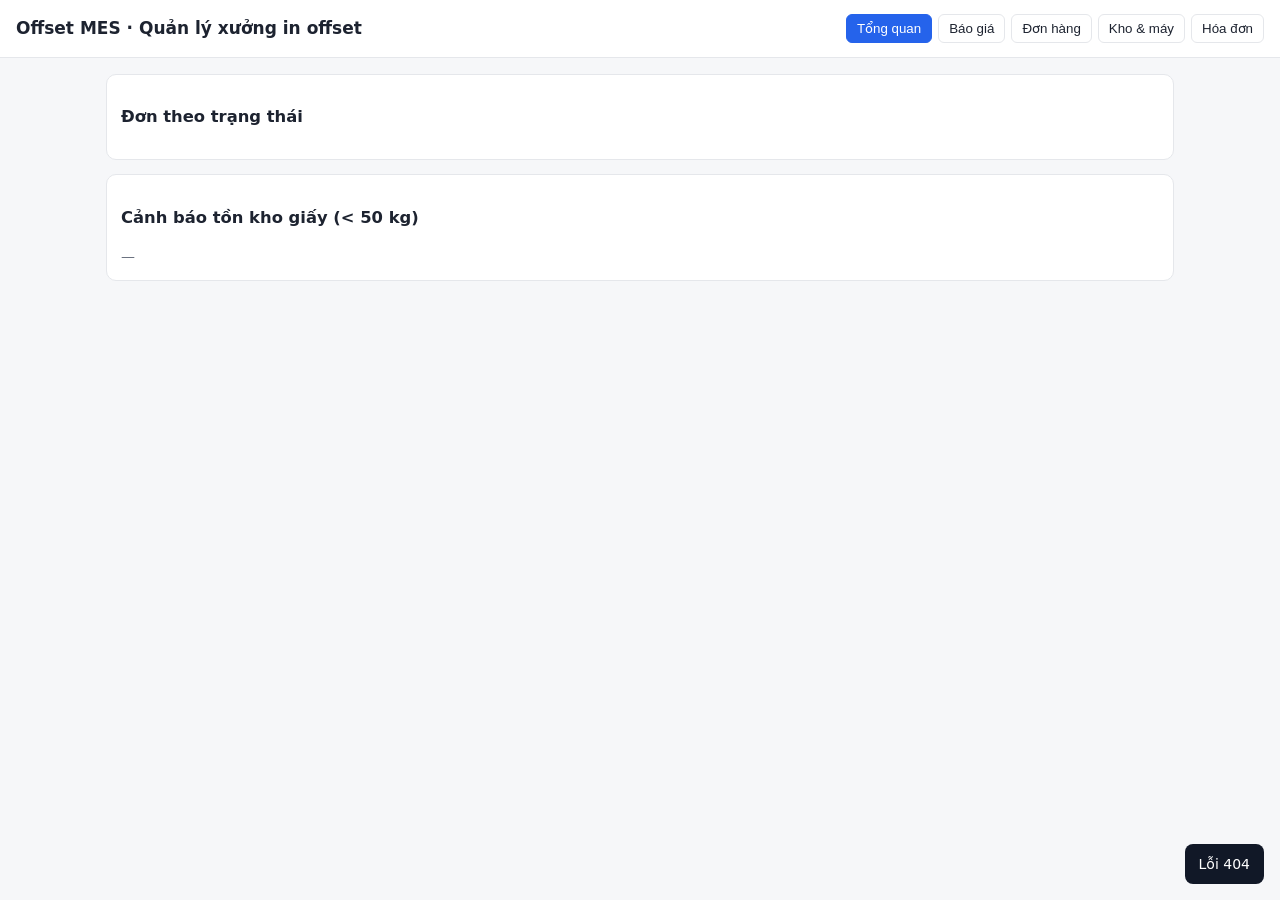
==== offset_mes/static/index.html @ 386a71b9 "Add Offset MES: end-to-end offset printing shop software Initial version of a lightweight production" ====
<!doctype html>
<html lang="vi">
<head>
<meta charset="utf-8">
<meta name="viewport" content="width=device-width, initial-scale=1">
<title>Offset MES</title>
<style>
  :root { --bg:#f6f7f9; --card:#fff; --ink:#1d2330; --muted:#6b7280; --line:#e5e7eb; --accent:#2563eb; --ok:#15803d; --warn:#b45309; --bad:#b91c1c; }
  @media (prefers-color-scheme: dark) {
    :root:not([data-theme="light"]) { --bg:#0f1115; --card:#181b22; --ink:#e7e9ee; --muted:#9aa3b2; --line:#2a2f3a; --accent:#60a5fa; }
  }
  :root[data-theme="dark"] { --bg:#0f1115; --card:#181b22; --ink:#e7e9ee; --muted:#9aa3b2; --line:#2a2f3a; --accent:#60a5fa; }
  * { box-sizing: border-box; }
  body { margin:0; font:14px/1.45 system-ui, -apple-system, "Segoe UI", Roboto, sans-serif; background:var(--bg); color:var(--ink); }
  header { padding:14px 16px; background:var(--card); border-bottom:1px solid var(--line); display:flex; flex-wrap:wrap; gap:8px; align-items:center; justify-content:space-between; }
  header h1 { font-size:17px; margin:0; }
  nav { display:flex; flex-wrap:wrap; gap:6px; }
  nav button { border:1px solid var(--line); background:transparent; color:var(--ink); padding:6px 10px; border-radius:6px; cursor:pointer; }
  nav button.active { background:var(--accent); border-color:var(--accent); color:#fff; }
  main { padding:16px; max-width:1100px; margin:0 auto; }
  section { display:none; } section.active { display:block; }
  .card { background:var(--card); border:1px solid var(--line); border-radius:10px; padding:14px; margin-bottom:14px; }
  .grid { display:grid; gap:10px; grid-template-columns:repeat(auto-fit,minmax(170px,1fr)); }
  .stat b { display:block; font-size:20px; }
  .stat span { color:var(--muted); font-size:12px; }
  label { display:flex; flex-direction:column; gap:4px; font-size:12px; color:var(--muted); }
  input, select { padding:7px 8px; border:1px solid var(--line); border-radius:6px; background:var(--bg); color:var(--ink); font:inherit; }
  button.act { padding:7px 12px; border:0; border-radius:6px; background:var(--accent); color:#fff; cursor:pointer; font:inherit; }
  button.ghost { padding:6px 10px; border:1px solid var(--line); border-radius:6px; background:transparent; color:var(--ink); cursor:pointer; font:inherit; }
  table { width:100%; border-collapse:collapse; font-size:13px; }
  th, td { text-align:left; padding:8px 6px; border-bottom:1px solid var(--line); vertical-align:middle; }
  th { color:var(--muted); font-weight:500; }
  .row { display:flex; flex-wrap:wrap; gap:8px; align-items:flex-end; }
  .pill { display:inline-block; padding:2px 8px; border-radius:999px; font-size:12px; background:var(--line); }
  .pill.ok { background:#dcfce7; color:var(--ok); } .pill.warn { background:#fef3c7; color:var(--warn); } .pill.bad { background:#fee2e2; color:var(--bad); }
  #msg { position:fixed; right:16px; bottom:16px; background:#111827; color:#fff; padding:10px 14px; border-radius:8px; display:none; max-width:360px; }
  .muted { color:var(--muted); }
  .scroll { overflow-x:auto; }
  @media (max-width:600px) { main { padding:12px; } }
</style>
</head>
<body>
<header>
  <h1>Offset MES · Quản lý xưởng in offset</h1>
  <nav>
    <button data-tab="dash" class="active">Tổng quan</button>
    <button data-tab="quote">Báo giá</button>
    <button data-tab="jobs">Đơn hàng</button>
    <button data-tab="plant">Kho &amp; máy</button>
    <button data-tab="ar">Hóa đơn</button>
  </nav>
</header>

<main>
  <section id="dash" class="active">
    <div class="grid" id="stats"></div>
    <div class="card"><h3>Đơn theo trạng thái</h3><div class="scroll"><table id="byStatus"></table></div></div>
    <div class="card"><h3>Cảnh báo tồn kho giấy (&lt; 50 kg)</h3><div id="lowStock" class="muted">—</div></div>
  </section>

  <section id="quote">
    <div class="card">
      <h3>Tính báo giá</h3>
      <div class="grid">
        <label>Khách hàng<select id="q_customer"></select></label>
        <label>Loại giấy<select id="q_paper"></select></label>
        <label>Máy in<select id="q_machine"></select></label>
        <label>Rộng thành phẩm (mm)<input id="q_pw" type="number" value="90"></label>
        <label>Cao thành phẩm (mm)<input id="q_ph" type="number" value="54"></label>
        <label>Số lượng<input id="q_qty" type="number" value="1000"></label>
        <label>Màu mặt trước<input id="q_cf" type="number" value="4"></label>
        <label>Màu mặt sau<input id="q_cb" type="number" value="0"></label>
        <label>Gia công sau in (VND/cái)<input id="q_fin" type="number" value="0"></label>
        <label>Hao hụt (%)<input id="q_spoil" type="number" value="3"></label>
        <label>Lợi nhuận (%)<input id="q_margin" type="number" value="25"></label>
      </div>
      <div class="row" style="margin-top:12px">
        <button class="act" id="btnEstimate">Tính giá</button>
        <button class="ghost" id="btnSaveQuote">Lưu báo giá</button>
        <span class="muted">Thêm khách hàng / giấy / máy ở tab Kho &amp; máy.</span>
      </div>
      <div id="estimate" style="margin-top:12px"></div>
    </div>
    <div class="card"><h3>Báo giá đã lưu</h3><div class="scroll"><table id="quotes"></table></div></div>
  </section>

  <section id="jobs">
    <div class="card">
      <div class="row">
        <label>Lọc trạng thái
          <select id="jobFilter"><option value="">Tất cả</option></select>
        </label>
        <button class="ghost" id="btnRefreshJobs">Tải lại</button>
      </div>
    </div>
    <div class="card"><div class="scroll"><table id="jobTable"></table></div></div>
  </section>

  <section id="plant">
    <div class="grid">
      <div class="card">
        <h3>Thêm khách hàng</h3>
        <label>Tên<input id="c_name"></label>
        <label>Điện thoại<input id="c_phone"></label>
        <label>MST<input id="c_tax"></label>
        <p><button class="act" id="btnAddCustomer">Thêm</button></p>
      </div>
      <div class="card">
        <h3>Thêm giấy</h3>
        <label>Tên giấy<input id="p_name"></label>
        <label>Định lượng (g/m²)<input id="p_gsm" type="number" value="300"></label>
        <label>Khổ tờ rộng (mm)<input id="p_w" type="number" value="640"></label>
        <label>Khổ tờ cao (mm)<input id="p_h" type="number" value="900"></label>
        <label>Giá (VND/kg)<input id="p_price" type="number" value="28000"></label>
        <label>Tồn kho (kg)<input id="p_stock" type="number" value="500"></label>
        <p><button class="act" id="btnAddPaper">Thêm</button></p>
      </div>
      <div class="card">
        <h3>Thêm máy in</h3>
        <label>Tên máy<input id="m_name"></label>
        <label>Tốc độ (tờ/giờ)<input id="m_speed" type="number" value="6000"></label>
        <label>Giá giờ máy (VND)<input id="m_rate" type="number" value="450000"></label>
        <label>Số màu tối đa<input id="m_colors" type="number" value="4"></label>
        <p><button class="act" id="btnAddMachine">Thêm</button></p>
      </div>
    </div>
    <div class="card"><h3>Giấy trong kho</h3><div class="scroll"><table id="papers"></table></div></div>
    <div class="card"><h3>Máy in</h3><div class="scroll"><table id="machines"></table></div></div>
  </section>

  <section id="ar">
    <div class="card"><h3>Hóa đơn &amp; công nợ</h3><div class="scroll"><table id="invoices"></table></div></div>
  </section>
</main>

<div id="msg"></div>

<script>
const $ = (id) => document.getElementById(id);
const fmt = (n) => Number(n || 0).toLocaleString("vi-VN");
const esc = (s) => String(s ?? "").replace(/[&<>"']/g, c => ({"&":"&amp;","<":"&lt;",">":"&gt;",'"':"&quot;","'":"&#39;"}[c]));
let STATUSES = [];

function toast(text) {
  const el = $("msg"); el.textContent = text; el.style.display = "block";
  clearTimeout(toast.t); toast.t = setTimeout(() => el.style.display = "none", 3500);
}

async function api(method, path, body) {
  const res = await fetch(path, {
    method, headers: body ? { "Content-Type": "application/json" } : {},
    body: body ? JSON.stringify(body) : undefined,
  });
  const data = await res.json().catch(() => ({}));
  if (!res.ok) throw new Error(data.error || ("Lỗi " + res.status));
  return data;
}

async function run(fn) {
  try { await fn(); } catch (e) { toast(e.message); }
}

document.querySelectorAll("nav button").forEach(btn => btn.onclick = () => {
  document.querySelectorAll("nav button").forEach(b => b.classList.toggle("active", b === btn));
  document.querySelectorAll("section").forEach(s => s.classList.toggle("active", s.id === btn.dataset.tab));
  loadTab(btn.dataset.tab);
});

async function loadTab(tab) {
  if (tab === "dash") return loadDash();
  if (tab === "quote") return loadQuoteTab();
  if (tab === "jobs") return loadJobs();
  if (tab === "plant") return loadPlant();
  if (tab === "ar") return loadInvoices();
}

async function loadDash() {
  const d = await api("GET", "/api/dashboard");
  const jobsOpen = Object.entries(d.jobs_by_status).filter(([s]) => !["CLOSED","CANCELLED"].includes(s)).reduce((a,[,n]) => a+n, 0);
  $("stats").innerHTML = [
    ["Đơn đang mở", jobsOpen], ["Doanh thu đã xuất HĐ", fmt(d.revenue_invoiced) + " ₫"],
    ["Công nợ phải thu", fmt(d.receivable) + " ₫"], ["Máy in", d.machines.length],
  ].map(([k,v]) => `<div class="card stat"><b>${v}</b><span>${k}</span></div>`).join("");
  $("byStatus").innerHTML = "<tr><th>Trạng thái</th><th>Số đơn</th></tr>" +
    Object.entries(d.jobs_by_status).map(([s,n]) => `<tr><td>${s}</td><td>${n}</td></tr>`).join("");
  $("lowStock").innerHTML = d.low_stock_papers.length
    ? d.low_stock_papers.map(p => `<span class="pill warn">${esc(p.name)}: ${p.stock_kg} kg</span>`).join(" ")
    : "Không có loại giấy nào sắp hết.";
}

async function loadQuoteTab() {
  const [customers, papers, machines, quotes] = await Promise.all([
    api("GET", "/api/customers"), api("GET", "/api/papers"),
    api("GET", "/api/machines"), api("GET", "/api/quotes"),
  ]);
  $("q_customer").innerHTML = customers.map(c => `<option value="${c.id}">${esc(c.name)}</option>`).join("") || `<option value="">(chưa có khách)</option>`;
  $("q_paper").innerHTML = papers.map(p => `<option value="${p.id}">${esc(p.name)} ${p.gsm}gsm ${p.sheet_w}×${p.sheet_h}</option>`).join("");
  $("q_machine").innerHTML = `<option value="">Tự chọn máy nhanh nhất</option>` + machines.map(m => `<option value="${m.id}">${esc(m.name)}</option>`).join("");
  $("quotes").innerHTML = "<tr><th>Mã</th><th>Khách</th><th>Tổng (có VAT)</th><th>Đơn giá</th><th>Trạng thái</th><th></th></tr>" +
    quotes.map(q => `<tr><td>#${q.id}</td><td>${esc(customerName(customers, q.customer_id))}</td><td>${fmt(q.result.total)} ₫</td><td>${fmt(q.result.unit_price)} ₫</td>
      <td><span class="pill ${q.status === "ACCEPTED" ? "ok" : ""}">${q.status === "ACCEPTED" ? "Đã chốt" : "Nháp"}</span></td>
      <td>${q.status === "DRAFT" ? `<button class="act" onclick="acceptQuote(${q.id})">Khách chốt</button>` : ""}</td></tr>`).join("");
}
const customerName = (list, id) => (list.find(c => c.id === id) || {}).name || "";

function quotePayload() {
  return {
    customer_id: Number($("q_customer").value), paper_id: Number($("q_paper").value),
    machine_id: $("q_machine").value ? Number($("q_machine").value) : null,
    piece_w: Number($("q_pw").value), piece_h: Number($("q_ph").value), quantity: Number($("q_qty").value),
    colors_front: Number($("q_cf").value), colors_back: Number($("q_cb").value),
    finishing_per_piece: Number($("q_fin").value), spoilage_pct: Number($("q_spoil").value),
    margin_pct: Number($("q_margin").value),
  };
}

function renderEstimate(r) {
  $("estimate").innerHTML = `
    <div class="grid">
      <div class="card stat"><b>${r.ups}</b><span>sản phẩm / tờ in</span></div>
      <div class="card stat"><b>${fmt(r.total_sheets)}</b><span>tổng số tờ (kể cả chạy thử &amp; hao hụt)</span></div>
      <div class="card stat"><b>${r.paper_kg} kg</b><span>giấy cần dùng</span></div>
      <div class="card stat"><b>${r.press_hours} h</b><span>thời gian máy</span></div>
      <div class="card stat"><b>${fmt(r.total)} ₫</b><span>tổng có VAT 10%</span></div>
      <div class="card stat"><b>${fmt(r.unit_price)} ₫</b><span>đơn giá / cái</span></div>
    </div>
    <p class="muted">Giá vốn: giấy ${fmt(r.cost.paper)} · bản kẽm ${fmt(r.cost.plates)} · máy ${fmt(r.cost.press)} · gia công ${fmt(r.cost.finishing)} · tổng vốn ${fmt(r.cost.total)} ₫ · lợi nhuận ${r.margin_pct}% · VAT ${fmt(r.vat)} ₫</p>`;
}

async function acceptQuote(id) {
  await run(async () => {
    const job = await api("POST", `/api/quotes/${id}/accept`);
    toast(`Đã tạo đơn ${job.code}`);
    loadQuoteTab();
  });
}

async function loadJobs() {
  if (!STATUSES.length) STATUSES = await api("GET", "/api/statuses");
  const filter = $("jobFilter");
  if (filter.options.length <= 1) filter.innerHTML = `<option value="">Tất cả</option>` + STATUSES.map(s => `<option>${s}</option>`).join("");
  const q = filter.value ? `?status=${encodeURIComponent(filter.value)}` : "";
  const [jobs, machines] = await Promise.all([api("GET", "/api/jobs" + q), api("GET", "/api/machines")]);
  const mopts = machines.map(m => `<option value="${m.id}">${esc(m.name)}</option>`).join("");
  $("jobTable").innerHTML = "<tr><th>Mã đơn</th><th>Trạng thái</th><th>Số lượng</th><th>Tổng</th><th>Lịch máy</th><th>Thao tác</th></tr>" +
    jobs.map(j => {
      const sched = j.scheduled_start ? `${j.scheduled_start.replace("T"," ")}` : `<select id="m_${j.id}"><option value="">— chọn máy —</option>${mopts}</select> <button class="ghost" onclick="schedule(${j.id})">Xếp</button>`;
      const next = j.allowed_next.map(s => `<button class="ghost" onclick="move(${j.id},'${s}')">→ ${s}</button>`).join(" ");
      return `<tr><td><b>${j.code}</b></td><td><span class="pill">${j.status}</span></td>
        <td>${fmt(j.params.quantity)}</td><td>${fmt(j.result.total)} ₫</td>
        <td>${sched}</td><td>${next || '<span class="muted">—</span>'}</td></tr>`;
    }).join("") || `<tr><td class="muted">Chưa có đơn nào.</td></tr>`;
}
$("jobFilter").onchange = () => run(loadJobs);
$("btnRefreshJobs").onclick = () => run(loadJobs);

async function move(id, to) {
  await run(async () => {
    await api("POST", `/api/jobs/${id}/transition`, { to });
    toast(`Đơn chuyển sang ${to}`);
    loadJobs();
  });
}
async function schedule(id) {
  await run(async () => {
    const mid = $("m_" + id).value;
    if (!mid) throw new Error("Chọn máy trước khi xếp lịch");
    const job = await api("POST", `/api/jobs/${id}/schedule`, { machine_id: Number(mid) });
    toast(`Đã xếp lịch: ${job.scheduled_start}`);
    loadJobs();
  });
}

async function loadPlant() {
  const [papers, machines] = await Promise.all([api("GET", "/api/papers"), api("GET", "/api/machines")]);
  $("papers").innerHTML = "<tr><th>Tên</th><th>gsm</th><th>Khổ (mm)</th><th>Giá/kg</th><th>Tồn (kg)</th><th>Nhập thêm</th></tr>" +
    papers.map(p => `<tr><td>${esc(p.name)}</td><td>${p.gsm}</td><td>${p.sheet_w}×${p.sheet_h}</td><td>${fmt(p.price_per_kg)}</td>
      <td>${p.stock_kg}</td><td><input id="rs_${p.id}" type="number" style="width:80px" value="100"> <button class="ghost" onclick="restock(${p.id})">Nhập</button></td></tr>`).join("");
  $("machines").innerHTML = "<tr><th>Máy</th><th>Tốc độ (tờ/h)</th><th>Giá giờ</th><th>Số màu</th><th>Sẵn sàng từ</th></tr>" +
    machines.map(m => `<tr><td>${esc(m.name)}</td><td>${fmt(m.sheets_per_hour)}</td><td>${fmt(m.hour_rate)} ₫</td><td>${m.max_colors}</td><td>${m.available_at.replace("T"," ")}</td></tr>`).join("");
}
async function restock(id) {
  await run(async () => {
    await api("POST", `/api/papers/${id}/restock`, { kg: Number($("rs_" + id).value) });
    toast("Đã nhập kho"); loadPlant();
  });
}

$("btnAddCustomer").onclick = () => run(async () => {
  await api("POST", "/api/customers", { name: $("c_name").value, phone: $("c_phone").value, tax_code: $("c_tax").value });
  toast("Đã thêm khách hàng"); loadPlant();
});
$("btnAddPaper").onclick = () => run(async () => {
  await api("POST", "/api/papers", {
    name: $("p_name").value, gsm: Number($("p_gsm").value), sheet_w: Number($("p_w").value),
    sheet_h: Number($("p_h").value), price_per_kg: Number($("p_price").value), stock_kg: Number($("p_stock").value),
  });
  toast("Đã thêm giấy"); loadPlant();
});
$("btnAddMachine").onclick = () => run(async () => {
  await api("POST", "/api/machines", {
    name: $("m_name").value, sheets_per_hour: Number($("m_speed").value),
    hour_rate: Number($("m_rate").value), max_colors: Number($("m_colors").value),
  });
  toast("Đã thêm máy"); loadPlant();
});

$("btnEstimate").onclick = () => run(async () => renderEstimate(await api("POST", "/api/quotes/estimate", quotePayload())));
$("btnSaveQuote").onclick = () => run(async () => {
  const q = await api("POST", "/api/quotes", quotePayload());
  toast(`Đã lưu báo giá #${q.id}`); renderEstimate(q.result); loadQuoteTab();
});

async function loadInvoices() {
  const invs = await api("GET", "/api/invoices");
  $("invoices").innerHTML = "<tr><th>Số HĐ</th><th>Tổng</th><th>Đã thu</th><th>Trạng thái</th><th>Thu tiền</th></tr>" +
    invs.map(i => `<tr><td>${i.number}</td><td>${fmt(i.amount)} ₫</td><td>${fmt(i.paid)} ₫</td>
      <td><span class="pill ${i.status === "PAID" ? "ok" : "warn"}">${i.status}</span></td>
      <td>${i.status !== "PAID" ? `<input id="pay_${i.id}" type="number" style="width:120px" value="${Math.round(i.amount - i.paid)}"> <button class="ghost" onclick="pay(${i.id})">Ghi nhận</button>` : ""}</td></tr>`).join("")
    || `<tr><td class="muted">Chưa có hóa đơn.</td></tr>`;
}
async function pay(id) {
  await run(async () => {
    await api("POST", `/api/invoices/${id}/pay`, { amount: Number($("pay_" + id).value) });
    toast("Đã ghi nhận thanh toán"); loadInvoices();
  });
}

window.acceptQuote = acceptQuote; window.move = move; window.schedule = schedule;
window.restock = restock; window.pay = pay;
run(loadDash);
</script>
</body>
</html>
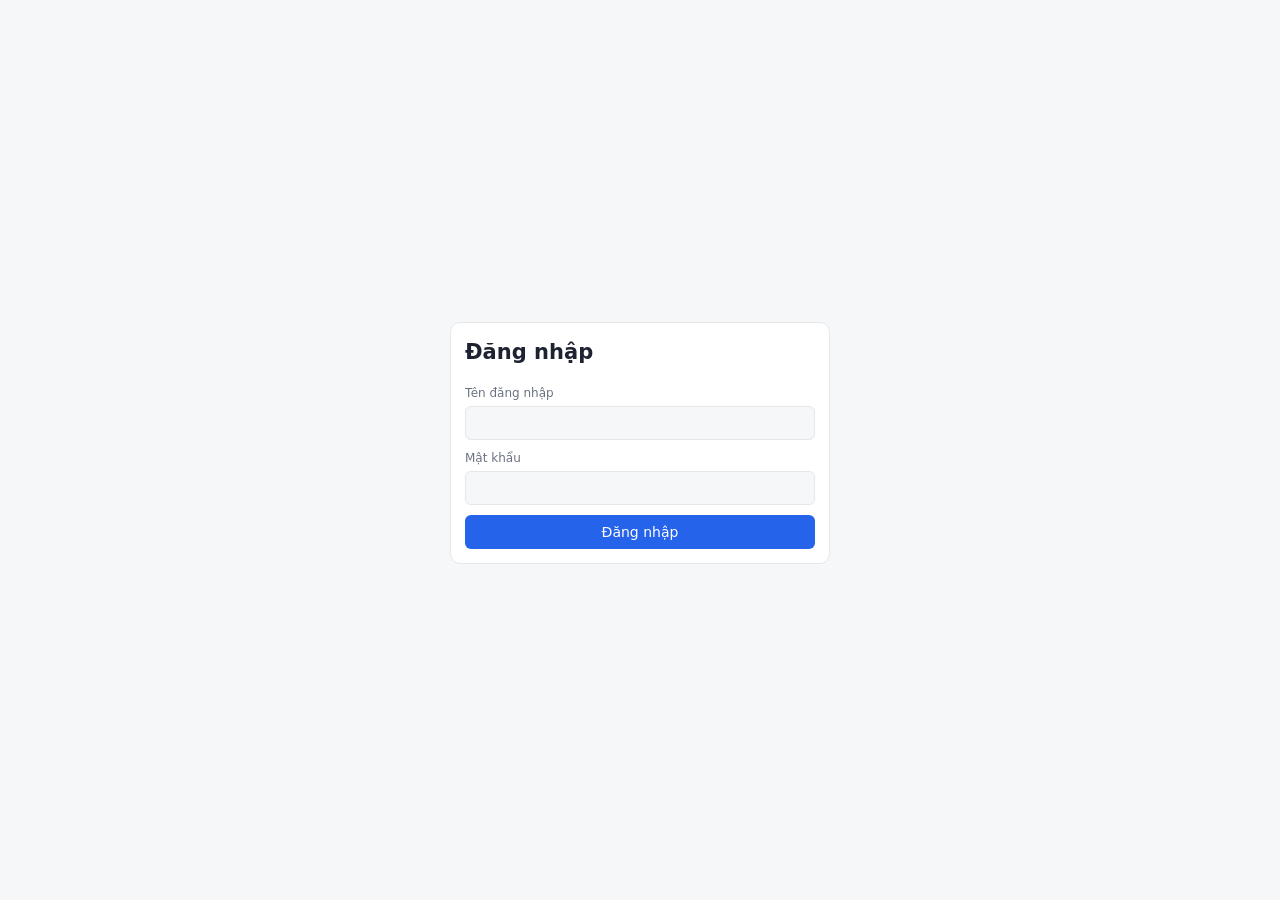
==== commit 3ae17c74: "Add process checklist, user accounts with roles, and PC packaging - Process checklist per job genera" ====
--- a/offset_mes/static/index.html
+++ b/offset_mes/static/index.html
@@ -12,11 +12,12 @@
   :root[data-theme="dark"] { --bg:#0f1115; --card:#181b22; --ink:#e7e9ee; --muted:#9aa3b2; --line:#2a2f3a; --accent:#60a5fa; }
   * { box-sizing: border-box; }
   body { margin:0; font:14px/1.45 system-ui, -apple-system, "Segoe UI", Roboto, sans-serif; background:var(--bg); color:var(--ink); }
-  header { padding:14px 16px; background:var(--card); border-bottom:1px solid var(--line); display:flex; flex-wrap:wrap; gap:8px; align-items:center; justify-content:space-between; }
+  header { padding:12px 16px; background:var(--card); border-bottom:1px solid var(--line); display:flex; flex-wrap:wrap; gap:8px; align-items:center; justify-content:space-between; }
   header h1 { font-size:17px; margin:0; }
   nav { display:flex; flex-wrap:wrap; gap:6px; }
-  nav button { border:1px solid var(--line); background:transparent; color:var(--ink); padding:6px 10px; border-radius:6px; cursor:pointer; }
+  nav button { border:1px solid var(--line); background:transparent; color:var(--ink); padding:6px 10px; border-radius:6px; cursor:pointer; font:inherit; }
   nav button.active { background:var(--accent); border-color:var(--accent); color:#fff; }
+  .who { display:flex; gap:8px; align-items:center; color:var(--muted); font-size:13px; }
   main { padding:16px; max-width:1100px; margin:0 auto; }
   section { display:none; } section.active { display:block; }
   .card { background:var(--card); border:1px solid var(--line); border-radius:10px; padding:14px; margin-bottom:14px; }
@@ -27,28 +28,58 @@
   input, select { padding:7px 8px; border:1px solid var(--line); border-radius:6px; background:var(--bg); color:var(--ink); font:inherit; }
   button.act { padding:7px 12px; border:0; border-radius:6px; background:var(--accent); color:#fff; cursor:pointer; font:inherit; }
   button.ghost { padding:6px 10px; border:1px solid var(--line); border-radius:6px; background:transparent; color:var(--ink); cursor:pointer; font:inherit; }
+  button.danger { color:var(--bad); }
   table { width:100%; border-collapse:collapse; font-size:13px; }
   th, td { text-align:left; padding:8px 6px; border-bottom:1px solid var(--line); vertical-align:middle; }
   th { color:var(--muted); font-weight:500; }
   .row { display:flex; flex-wrap:wrap; gap:8px; align-items:flex-end; }
   .pill { display:inline-block; padding:2px 8px; border-radius:999px; font-size:12px; background:var(--line); }
   .pill.ok { background:#dcfce7; color:var(--ok); } .pill.warn { background:#fef3c7; color:var(--warn); } .pill.bad { background:#fee2e2; color:var(--bad); }
-  #msg { position:fixed; right:16px; bottom:16px; background:#111827; color:#fff; padding:10px 14px; border-radius:8px; display:none; max-width:360px; }
+  .bar { height:8px; background:var(--line); border-radius:99px; overflow:hidden; min-width:90px; }
+  .bar > i { display:block; height:100%; background:var(--ok); }
   .muted { color:var(--muted); }
   .scroll { overflow-x:auto; }
+  .step { display:flex; gap:10px; align-items:flex-start; padding:8px 0; border-bottom:1px solid var(--line); }
+  .step.done span.name { text-decoration:line-through; color:var(--muted); }
+  #msg { position:fixed; right:16px; bottom:16px; background:#111827; color:#fff; padding:10px 14px; border-radius:8px; display:none; max-width:360px; z-index:20; }
+  #auth { position:fixed; inset:0; background:var(--bg); display:none; align-items:center; justify-content:center; z-index:10; padding:16px; }
+  #auth .card { width:min(380px,100%); }
+  #auth form { display:flex; flex-direction:column; gap:10px; }
+  .hidden { display:none !important; }
   @media (max-width:600px) { main { padding:12px; } }
 </style>
 </head>
 <body>
+
+<div id="auth">
+  <div class="card">
+    <h2 id="authTitle" style="margin-top:0">Đăng nhập</h2>
+    <p id="authHint" class="muted"></p>
+    <form id="authForm">
+      <label>Tên đăng nhập<input id="a_user" autocomplete="username" required></label>
+      <label id="a_nameWrap" class="hidden">Họ tên<input id="a_name"></label>
+      <label>Mật khẩu<input id="a_pass" type="password" autocomplete="current-password" required></label>
+      <button class="act" type="submit" id="authSubmit">Đăng nhập</button>
+    </form>
+  </div>
+</div>
+
 <header>
   <h1>Offset MES · Quản lý xưởng in offset</h1>
-  <nav>
+  <nav id="nav">
     <button data-tab="dash" class="active">Tổng quan</button>
     <button data-tab="quote">Báo giá</button>
     <button data-tab="jobs">Đơn hàng</button>
     <button data-tab="plant">Kho &amp; máy</button>
     <button data-tab="ar">Hóa đơn</button>
+    <button data-tab="process">Quy trình</button>
+    <button data-tab="users" class="adminOnly">Tài khoản</button>
   </nav>
+  <div class="who">
+    <span id="whoami"></span>
+    <button class="ghost" id="btnPassword">Đổi mật khẩu</button>
+    <button class="ghost" id="btnLogout">Đăng xuất</button>
+  </div>
 </header>
 
 <main>
@@ -94,6 +125,7 @@
       </div>
     </div>
     <div class="card"><div class="scroll"><table id="jobTable"></table></div></div>
+    <div class="card hidden" id="jobDetail"></div>
   </section>
 
   <section id="plant">
@@ -131,6 +163,37 @@
   <section id="ar">
     <div class="card"><h3>Hóa đơn &amp; công nợ</h3><div class="scroll"><table id="invoices"></table></div></div>
   </section>
+
+  <section id="process">
+    <div class="card">
+      <h3>Mẫu tiến trình sản xuất</h3>
+      <p class="muted">Mỗi đơn mới sẽ nhận bản sao của mẫu này. Đơn đang chạy không bị ảnh hưởng.
+        Không thể chuyển sang công đoạn tiếp theo khi còn bước chưa hoàn thành (trừ khi làm lại từ QC).</p>
+      <div class="scroll"><table id="tplTable"></table></div>
+      <div class="row adminOnly" style="margin-top:10px">
+        <button class="ghost" id="btnTplAdd">+ Thêm bước</button>
+        <button class="act" id="btnTplSave">Lưu mẫu</button>
+        <button class="ghost" id="btnTplReset">Khôi phục mặc định</button>
+      </div>
+    </div>
+  </section>
+
+  <section id="users">
+    <div class="card">
+      <h3>Tài khoản người dùng</h3>
+      <div class="scroll"><table id="usersTable"></table></div>
+    </div>
+    <div class="card">
+      <h3>Tạo tài khoản mới</h3>
+      <div class="grid">
+        <label>Tên đăng nhập<input id="u_name" placeholder="vd: thoBoc.01"></label>
+        <label>Họ tên<input id="u_full"></label>
+        <label>Mật khẩu (≥ 8 ký tự)<input id="u_pass" type="password"></label>
+        <label>Vai trò<select id="u_role"></select></label>
+      </div>
+      <p><button class="act" id="btnAddUser">Tạo tài khoản</button></p>
+    </div>
+  </section>
 </main>
 
 <div id="msg"></div>
@@ -139,41 +202,99 @@
 const $ = (id) => document.getElementById(id);
 const fmt = (n) => Number(n || 0).toLocaleString("vi-VN");
 const esc = (s) => String(s ?? "").replace(/[&<>"']/g, c => ({"&":"&amp;","<":"&lt;",">":"&gt;",'"':"&quot;","'":"&#39;"}[c]));
-let STATUSES = [];
+const short = (s) => String(s || "").replace("T", " ");
+let STATUSES = [], ROLES = {}, ME = null, TEMPLATE = [];
+const STAGES = ["PREPRESS","PLATE","PRINTING","FINISHING","QC","READY"];
 
 function toast(text) {
   const el = $("msg"); el.textContent = text; el.style.display = "block";
   clearTimeout(toast.t); toast.t = setTimeout(() => el.style.display = "none", 3500);
 }
+function getToken() { try { return localStorage.getItem("offset_mes_token") || ""; } catch (e) { return ""; } }
+function setToken(t) { try { t ? localStorage.setItem("offset_mes_token", t) : localStorage.removeItem("offset_mes_token"); } catch (e) {} }
 
 async function api(method, path, body) {
-  const res = await fetch(path, {
-    method, headers: body ? { "Content-Type": "application/json" } : {},
-    body: body ? JSON.stringify(body) : undefined,
-  });
+  const headers = {};
+  if (body) headers["Content-Type"] = "application/json";
+  const token = getToken();
+  if (token) headers["Authorization"] = "Bearer " + token;
+  const res = await fetch(path, { method, headers, body: body ? JSON.stringify(body) : undefined });
   const data = await res.json().catch(() => ({}));
+  if (res.status === 401 && path !== "/api/login" && path !== "/api/setup") { setToken(""); showAuth(); }
   if (!res.ok) throw new Error(data.error || ("Lỗi " + res.status));
   return data;
 }
-
-async function run(fn) {
-  try { await fn(); } catch (e) { toast(e.message); }
-}
-
-document.querySelectorAll("nav button").forEach(btn => btn.onclick = () => {
-  document.querySelectorAll("nav button").forEach(b => b.classList.toggle("active", b === btn));
-  document.querySelectorAll("section").forEach(s => s.classList.toggle("active", s.id === btn.dataset.tab));
-  loadTab(btn.dataset.tab);
-});
+async function run(fn) { try { await fn(); } catch (e) { toast(e.message); } }
+
+// ---- đăng nhập / khởi tạo -------------------------------------------
+let authMode = "login";
+async function showAuth() {
+  $("auth").style.display = "flex";
+  const st = await api("GET", "/api/setup-status");
+  authMode = st.has_users ? "login" : "setup";
+  $("authTitle").textContent = authMode === "setup" ? "Thiết lập tài khoản quản trị" : "Đăng nhập";
+  $("authHint").textContent = authMode === "setup"
+    ? "Đây là lần chạy đầu tiên. Hãy tạo tài khoản quản trị với tên và mật khẩu của bạn."
+    : "Nhập tên đăng nhập và mật khẩu.";
+  $("a_nameWrap").classList.toggle("hidden", authMode !== "setup");
+  $("authSubmit").textContent = authMode === "setup" ? "Tạo tài khoản" : "Đăng nhập";
+  $("a_pass").autocomplete = authMode === "setup" ? "new-password" : "current-password";
+}
+$("authForm").onsubmit = (e) => {
+  e.preventDefault();
+  run(async () => {
+    const username = $("a_user").value.trim(), password = $("a_pass").value;
+    const data = authMode === "setup"
+      ? await api("POST", "/api/setup", { username, password, full_name: $("a_name").value.trim() })
+      : await api("POST", "/api/login", { username, password });
+    setToken(data.token);
+    $("a_pass").value = "";
+    await startApp();
+  });
+};
+$("btnLogout").onclick = () => run(async () => {
+  try { await api("POST", "/api/logout"); } catch (e) {}
+  setToken(""); location.reload();
+});
+$("btnPassword").onclick = () => run(async () => {
+  const oldp = prompt("Mật khẩu hiện tại:"); if (oldp === null) return;
+  const newp = prompt("Mật khẩu mới (≥ 8 ký tự):"); if (newp === null) return;
+  await api("POST", "/api/me/password", { old_password: oldp, new_password: newp });
+  toast("Đã đổi mật khẩu");
+});
+
+async function startApp() {
+  ME = await api("GET", "/api/me");
+  ROLES = await api("GET", "/api/roles");
+  STATUSES = await api("GET", "/api/statuses");
+  $("auth").style.display = "none";
+  $("whoami").textContent = `${ME.full_name || ME.username} · ${ME.role}`;
+  const isAdmin = ME.role === "ADMIN";
+  document.querySelectorAll(".adminOnly").forEach(el => el.classList.toggle("hidden", !isAdmin));
+  $("u_role").innerHTML = Object.entries(ROLES).map(([k, v]) => `<option value="${k}">${k} — ${esc(v)}</option>`).join("");
+  showTab("dash");
+  run(loadDash);
+}
+
+// ---- điều hướng -----------------------------------------------------
+function showTab(tab) {
+  document.querySelectorAll("nav button").forEach(b => b.classList.toggle("active", b.dataset.tab === tab));
+  document.querySelectorAll("section").forEach(s => s.classList.toggle("active", s.id === tab));
+  loadTab(tab);
+}
+document.querySelectorAll("nav button").forEach(btn => btn.onclick = () => showTab(btn.dataset.tab));
 
 async function loadTab(tab) {
-  if (tab === "dash") return loadDash();
-  if (tab === "quote") return loadQuoteTab();
-  if (tab === "jobs") return loadJobs();
-  if (tab === "plant") return loadPlant();
-  if (tab === "ar") return loadInvoices();
-}
-
+  if (tab === "dash") return run(loadDash);
+  if (tab === "quote") return run(loadQuoteTab);
+  if (tab === "jobs") return run(loadJobs);
+  if (tab === "plant") return run(loadPlant);
+  if (tab === "ar") return run(loadInvoices);
+  if (tab === "process") return run(loadTemplate);
+  if (tab === "users") return run(loadUsers);
+}
+
+// ---- tổng quan ------------------------------------------------------
 async function loadDash() {
   const d = await api("GET", "/api/dashboard");
   const jobsOpen = Object.entries(d.jobs_by_status).filter(([s]) => !["CLOSED","CANCELLED"].includes(s)).reduce((a,[,n]) => a+n, 0);
@@ -188,6 +309,7 @@
     : "Không có loại giấy nào sắp hết.";
 }
 
+// ---- báo giá --------------------------------------------------------
 async function loadQuoteTab() {
   const [customers, papers, machines, quotes] = await Promise.all([
     api("GET", "/api/customers"), api("GET", "/api/papers"),
@@ -196,13 +318,12 @@
   $("q_customer").innerHTML = customers.map(c => `<option value="${c.id}">${esc(c.name)}</option>`).join("") || `<option value="">(chưa có khách)</option>`;
   $("q_paper").innerHTML = papers.map(p => `<option value="${p.id}">${esc(p.name)} ${p.gsm}gsm ${p.sheet_w}×${p.sheet_h}</option>`).join("");
   $("q_machine").innerHTML = `<option value="">Tự chọn máy nhanh nhất</option>` + machines.map(m => `<option value="${m.id}">${esc(m.name)}</option>`).join("");
+  const cname = (id) => (customers.find(c => c.id === id) || {}).name || "";
   $("quotes").innerHTML = "<tr><th>Mã</th><th>Khách</th><th>Tổng (có VAT)</th><th>Đơn giá</th><th>Trạng thái</th><th></th></tr>" +
-    quotes.map(q => `<tr><td>#${q.id}</td><td>${esc(customerName(customers, q.customer_id))}</td><td>${fmt(q.result.total)} ₫</td><td>${fmt(q.result.unit_price)} ₫</td>
+    quotes.map(q => `<tr><td>#${q.id}</td><td>${esc(cname(q.customer_id))}</td><td>${fmt(q.result.total)} ₫</td><td>${fmt(q.result.unit_price)} ₫</td>
       <td><span class="pill ${q.status === "ACCEPTED" ? "ok" : ""}">${q.status === "ACCEPTED" ? "Đã chốt" : "Nháp"}</span></td>
       <td>${q.status === "DRAFT" ? `<button class="act" onclick="acceptQuote(${q.id})">Khách chốt</button>` : ""}</td></tr>`).join("");
 }
-const customerName = (list, id) => (list.find(c => c.id === id) || {}).name || "";
-
 function quotePayload() {
   return {
     customer_id: Number($("q_customer").value), paper_id: Number($("q_paper").value),
@@ -213,7 +334,6 @@
     margin_pct: Number($("q_margin").value),
   };
 }
-
 function renderEstimate(r) {
   $("estimate").innerHTML = `
     <div class="grid">
@@ -226,29 +346,35 @@
     </div>
     <p class="muted">Giá vốn: giấy ${fmt(r.cost.paper)} · bản kẽm ${fmt(r.cost.plates)} · máy ${fmt(r.cost.press)} · gia công ${fmt(r.cost.finishing)} · tổng vốn ${fmt(r.cost.total)} ₫ · lợi nhuận ${r.margin_pct}% · VAT ${fmt(r.vat)} ₫</p>`;
 }
-
+$("btnEstimate").onclick = () => run(async () => renderEstimate(await api("POST", "/api/quotes/estimate", quotePayload())));
+$("btnSaveQuote").onclick = () => run(async () => {
+  const q = await api("POST", "/api/quotes", quotePayload());
+  toast(`Đã lưu báo giá #${q.id}`); renderEstimate(q.result); loadQuoteTab();
+});
 async function acceptQuote(id) {
   await run(async () => {
     const job = await api("POST", `/api/quotes/${id}/accept`);
-    toast(`Đã tạo đơn ${job.code}`);
+    toast(`Đã tạo đơn ${job.code} với ${job.steps.length} bước tiến trình`);
     loadQuoteTab();
   });
 }
 
+// ---- đơn hàng & tiến trình ------------------------------------------
 async function loadJobs() {
-  if (!STATUSES.length) STATUSES = await api("GET", "/api/statuses");
   const filter = $("jobFilter");
   if (filter.options.length <= 1) filter.innerHTML = `<option value="">Tất cả</option>` + STATUSES.map(s => `<option>${s}</option>`).join("");
   const q = filter.value ? `?status=${encodeURIComponent(filter.value)}` : "";
   const [jobs, machines] = await Promise.all([api("GET", "/api/jobs" + q), api("GET", "/api/machines")]);
   const mopts = machines.map(m => `<option value="${m.id}">${esc(m.name)}</option>`).join("");
-  $("jobTable").innerHTML = "<tr><th>Mã đơn</th><th>Trạng thái</th><th>Số lượng</th><th>Tổng</th><th>Lịch máy</th><th>Thao tác</th></tr>" +
+  $("jobTable").innerHTML = "<tr><th>Mã đơn</th><th>Trạng thái</th><th>Tiến trình</th><th>Số lượng</th><th>Tổng</th><th>Lịch máy</th><th>Thao tác</th></tr>" +
     jobs.map(j => {
-      const sched = j.scheduled_start ? `${j.scheduled_start.replace("T"," ")}` : `<select id="m_${j.id}"><option value="">— chọn máy —</option>${mopts}</select> <button class="ghost" onclick="schedule(${j.id})">Xếp</button>`;
+      const sched = j.scheduled_start ? short(j.scheduled_start) : `<select id="m_${j.id}"><option value="">— chọn máy —</option>${mopts}</select> <button class="ghost" onclick="schedule(${j.id})">Xếp</button>`;
       const next = j.allowed_next.map(s => `<button class="ghost" onclick="move(${j.id},'${s}')">→ ${s}</button>`).join(" ");
       return `<tr><td><b>${j.code}</b></td><td><span class="pill">${j.status}</span></td>
+        <td><div class="bar"><i style="width:${j.progress.percent}%"></i></div><span class="muted">${j.progress.done}/${j.progress.total}</span></td>
         <td>${fmt(j.params.quantity)}</td><td>${fmt(j.result.total)} ₫</td>
-        <td>${sched}</td><td>${next || '<span class="muted">—</span>'}</td></tr>`;
+        <td>${sched}</td>
+        <td><button class="ghost" onclick="openJob(${j.id})">Tiến trình</button> ${next}</td></tr>`;
     }).join("") || `<tr><td class="muted">Chưa có đơn nào.</td></tr>`;
 }
 $("jobFilter").onchange = () => run(loadJobs);
@@ -259,6 +385,7 @@
     await api("POST", `/api/jobs/${id}/transition`, { to });
     toast(`Đơn chuyển sang ${to}`);
     loadJobs();
+    if (currentJob === id) openJob(id);
   });
 }
 async function schedule(id) {
@@ -266,18 +393,71 @@
     const mid = $("m_" + id).value;
     if (!mid) throw new Error("Chọn máy trước khi xếp lịch");
     const job = await api("POST", `/api/jobs/${id}/schedule`, { machine_id: Number(mid) });
-    toast(`Đã xếp lịch: ${job.scheduled_start}`);
+    toast(`Đã xếp lịch: ${short(job.scheduled_start)}`);
     loadJobs();
   });
 }
 
+let currentJob = null;
+async function openJob(id) {
+  currentJob = id;
+  await run(async () => {
+    const j = await api("GET", `/api/jobs/${id}`);
+    const byStage = {};
+    j.steps.forEach(s => (byStage[s.stage] = byStage[s.stage] || []).push(s));
+    const closed = ["CLOSED", "CANCELLED"].includes(j.status);
+    const stepsHtml = Object.keys(byStage).length ? Object.entries(byStage).map(([stage, list]) => {
+      const current = stage === j.status;
+      return `<h4 style="margin:12px 0 4px">${stage} ${current ? '<span class="pill ok">đang ở đây</span>' : ""}</h4>` +
+        list.map(s => `<label class="step ${s.done ? "done" : ""}" style="flex-direction:row;color:var(--ink);font-size:14px">
+          <input type="checkbox" ${s.done ? "checked" : ""} ${closed ? "disabled" : ""} onchange="toggleStep(${j.id}, ${s.id}, this.checked)">
+          <span class="name" style="flex:1">${esc(s.name)}</span>
+          <span class="muted" style="font-size:12px">${s.done ? `✔ ${esc(s.done_by)} · ${short(s.done_at)}` : ""}</span>
+        </label>`).join("");
+    }).join("") : `<p class="muted">Đơn này chưa có bước tiến trình.</p>`;
+    $("jobDetail").classList.remove("hidden");
+    $("jobDetail").innerHTML = `
+      <div class="row" style="justify-content:space-between">
+        <h3 style="margin:0">Tiến trình ${j.code} — ${j.status}</h3>
+        <button class="ghost" onclick="closeJob()">Đóng</button>
+      </div>
+      <p class="muted">${j.progress.done}/${j.progress.total} bước (${j.progress.percent}%) · ${fmt(j.params.quantity)} cái</p>
+      <div class="bar" style="margin-bottom:10px"><i style="width:${j.progress.percent}%"></i></div>
+      ${stepsHtml}
+      ${closed ? "" : `<div class="row" style="margin-top:12px">
+        <select id="st_stage">${STAGES.map(s => `<option ${s === j.status ? "selected" : ""}>${s}</option>`).join("")}</select>
+        <input id="st_name" placeholder="Bước riêng (vd: đóng dấu logo khách)" style="flex:1;min-width:220px">
+        <button class="ghost" onclick="addStep(${j.id})">+ Thêm bước</button></div>`}
+      <h4 style="margin:16px 0 6px">Nhật ký</h4>
+      <div class="scroll"><table>${j.events.slice().reverse().map(e =>
+        `<tr><td class="muted">${short(e.at)}</td><td>${esc(e.actor || "")}</td><td>${esc(e.note || "")}</td><td>${e.from_status || ""} → ${e.to_status}</td></tr>`).join("")}</table></div>`;
+    $("jobDetail").scrollIntoView({ behavior: "smooth", block: "start" });
+  });
+}
+function closeJob() { currentJob = null; $("jobDetail").classList.add("hidden"); }
+async function toggleStep(jobId, stepId, done) {
+  await run(async () => {
+    await api("POST", `/api/jobs/${jobId}/steps/${stepId}`, { done });
+    loadJobs(); openJob(jobId);
+  });
+}
+async function addStep(jobId) {
+  await run(async () => {
+    const name = $("st_name").value.trim();
+    if (!name) throw new Error("Nhập tên bước");
+    await api("POST", `/api/jobs/${jobId}/steps`, { stage: $("st_stage").value, name });
+    toast("Đã thêm bước"); loadJobs(); openJob(jobId);
+  });
+}
+
+// ---- kho & máy ------------------------------------------------------
 async function loadPlant() {
   const [papers, machines] = await Promise.all([api("GET", "/api/papers"), api("GET", "/api/machines")]);
   $("papers").innerHTML = "<tr><th>Tên</th><th>gsm</th><th>Khổ (mm)</th><th>Giá/kg</th><th>Tồn (kg)</th><th>Nhập thêm</th></tr>" +
     papers.map(p => `<tr><td>${esc(p.name)}</td><td>${p.gsm}</td><td>${p.sheet_w}×${p.sheet_h}</td><td>${fmt(p.price_per_kg)}</td>
       <td>${p.stock_kg}</td><td><input id="rs_${p.id}" type="number" style="width:80px" value="100"> <button class="ghost" onclick="restock(${p.id})">Nhập</button></td></tr>`).join("");
   $("machines").innerHTML = "<tr><th>Máy</th><th>Tốc độ (tờ/h)</th><th>Giá giờ</th><th>Số màu</th><th>Sẵn sàng từ</th></tr>" +
-    machines.map(m => `<tr><td>${esc(m.name)}</td><td>${fmt(m.sheets_per_hour)}</td><td>${fmt(m.hour_rate)} ₫</td><td>${m.max_colors}</td><td>${m.available_at.replace("T"," ")}</td></tr>`).join("");
+    machines.map(m => `<tr><td>${esc(m.name)}</td><td>${fmt(m.sheets_per_hour)}</td><td>${fmt(m.hour_rate)} ₫</td><td>${m.max_colors}</td><td>${short(m.available_at)}</td></tr>`).join("");
 }
 async function restock(id) {
   await run(async () => {
@@ -285,7 +465,6 @@
     toast("Đã nhập kho"); loadPlant();
   });
 }
-
 $("btnAddCustomer").onclick = () => run(async () => {
   await api("POST", "/api/customers", { name: $("c_name").value, phone: $("c_phone").value, tax_code: $("c_tax").value });
   toast("Đã thêm khách hàng"); loadPlant();
@@ -305,12 +484,7 @@
   toast("Đã thêm máy"); loadPlant();
 });
 
-$("btnEstimate").onclick = () => run(async () => renderEstimate(await api("POST", "/api/quotes/estimate", quotePayload())));
-$("btnSaveQuote").onclick = () => run(async () => {
-  const q = await api("POST", "/api/quotes", quotePayload());
-  toast(`Đã lưu báo giá #${q.id}`); renderEstimate(q.result); loadQuoteTab();
-});
-
+// ---- hóa đơn --------------------------------------------------------
 async function loadInvoices() {
   const invs = await api("GET", "/api/invoices");
   $("invoices").innerHTML = "<tr><th>Số HĐ</th><th>Tổng</th><th>Đã thu</th><th>Trạng thái</th><th>Thu tiền</th></tr>" +
@@ -326,9 +500,79 @@
   });
 }
 
+// ---- quy trình mẫu --------------------------------------------------
+const stageOptions = (sel) => STAGES.map(s => `<option ${s === sel ? "selected" : ""}>${s}</option>`).join("");
+async function loadTemplate() {
+  TEMPLATE = await api("GET", "/api/process-template");
+  renderTemplate();
+}
+function renderTemplate() {
+  const admin = ME && ME.role === "ADMIN";
+  $("tplTable").innerHTML = "<tr><th>#</th><th>Công đoạn</th><th>Tên bước</th><th></th></tr>" +
+    TEMPLATE.map((s, i) => `<tr><td>${i + 1}</td>
+      <td><select ${admin ? "" : "disabled"} onchange="TEMPLATE[${i}].stage=this.value">${stageOptions(s.stage)}</select></td>
+      <td><input ${admin ? "" : "disabled"} value="${esc(s.name)}" style="width:100%" oninput="TEMPLATE[${i}].name=this.value"></td>
+      <td>${admin ? `<button class="ghost danger" onclick="tplRemove(${i})">Xóa</button>` : ""}</td></tr>`).join("");
+}
+function tplRemove(i) { TEMPLATE.splice(i, 1); renderTemplate(); }
+$("btnTplAdd").onclick = () => { TEMPLATE.push({ stage: "PLATE", name: "Bước mới" }); renderTemplate(); };
+$("btnTplSave").onclick = () => run(async () => {
+  TEMPLATE = await api("PUT", "/api/process-template", { steps: TEMPLATE });
+  renderTemplate(); toast("Đã lưu mẫu tiến trình (áp dụng cho đơn mới)");
+});
+$("btnTplReset").onclick = () => run(async () => {
+  if (!confirm("Khôi phục mẫu mặc định?")) return;
+  TEMPLATE = await api("PUT", "/api/process-template", { steps: DEFAULT_TEMPLATE_STEPS });
+  renderTemplate(); toast("Đã khôi phục mẫu mặc định");
+});
+const DEFAULT_TEMPLATE_STEPS = [
+  { stage: "PREPRESS", name: "Kiểm tra file & chốt proof với khách" },
+  { stage: "PREPRESS", name: "Xếp khung in (imposition)" },
+  { stage: "PLATE", name: "Xuất và làm bản kẽm" },
+  { stage: "PRINTING", name: "Chạy thử & căn màu" },
+  { stage: "PRINTING", name: "In hàng loạt" },
+  { stage: "FINISHING", name: "Cắt / bế" },
+  { stage: "FINISHING", name: "Gấp / đóng quyển / cán màng" },
+  { stage: "QC", name: "Kiểm tra chất lượng theo mẫu duyệt" },
+  { stage: "READY", name: "Đóng gói, dán nhãn" },
+];
+
+// ---- tài khoản (quản trị) -------------------------------------------
+async function loadUsers() {
+  const users = await api("GET", "/api/users");
+  $("usersTable").innerHTML = "<tr><th>Tên đăng nhập</th><th>Họ tên</th><th>Vai trò</th><th>Trạng thái</th><th>Đặt lại mật khẩu</th></tr>" +
+    users.map(u => `<tr><td>${esc(u.username)}</td><td>${esc(u.full_name)}</td>
+      <td><select onchange="updUser(${u.id}, {role:this.value})">${Object.keys(ROLES).map(r => `<option ${r === u.role ? "selected" : ""}>${r}</option>`).join("")}</select></td>
+      <td><button class="ghost" onclick="updUser(${u.id}, {active:${!u.active}})">${u.active ? "Khóa" : "Mở khóa"}</button>
+        <span class="pill ${u.active ? "ok" : "bad"}">${u.active ? "Hoạt động" : "Đã khóa"}</span></td>
+      <td><input id="rp_${u.id}" type="password" placeholder="≥ 8 ký tự" style="width:130px"> <button class="ghost" onclick="resetPass(${u.id})">Đặt</button></td></tr>`).join("");
+}
+async function updUser(id, patch) {
+  await run(async () => { await api("POST", `/api/users/${id}`, patch); toast("Đã cập nhật"); loadUsers(); });
+}
+async function resetPass(id) {
+  await run(async () => {
+    await api("POST", `/api/users/${id}`, { password: $("rp_" + id).value });
+    toast("Đã đặt lại mật khẩu"); loadUsers();
+  });
+}
+$("btnAddUser").onclick = () => run(async () => {
+  await api("POST", "/api/users", {
+    username: $("u_name").value.trim(), full_name: $("u_full").value.trim(),
+    password: $("u_pass").value, role: $("u_role").value,
+  });
+  toast("Đã tạo tài khoản"); loadUsers();
+});
+
 window.acceptQuote = acceptQuote; window.move = move; window.schedule = schedule;
-window.restock = restock; window.pay = pay;
-run(loadDash);
+window.restock = restock; window.pay = pay; window.openJob = openJob; window.closeJob = closeJob;
+window.toggleStep = toggleStep; window.addStep = addStep; window.tplRemove = tplRemove;
+window.updUser = updUser; window.resetPass = resetPass;
+
+(async () => {
+  if (!getToken()) return showAuth();
+  try { await startApp(); } catch (e) { setToken(""); showAuth(); }
+})();
 </script>
 </body>
 </html>
